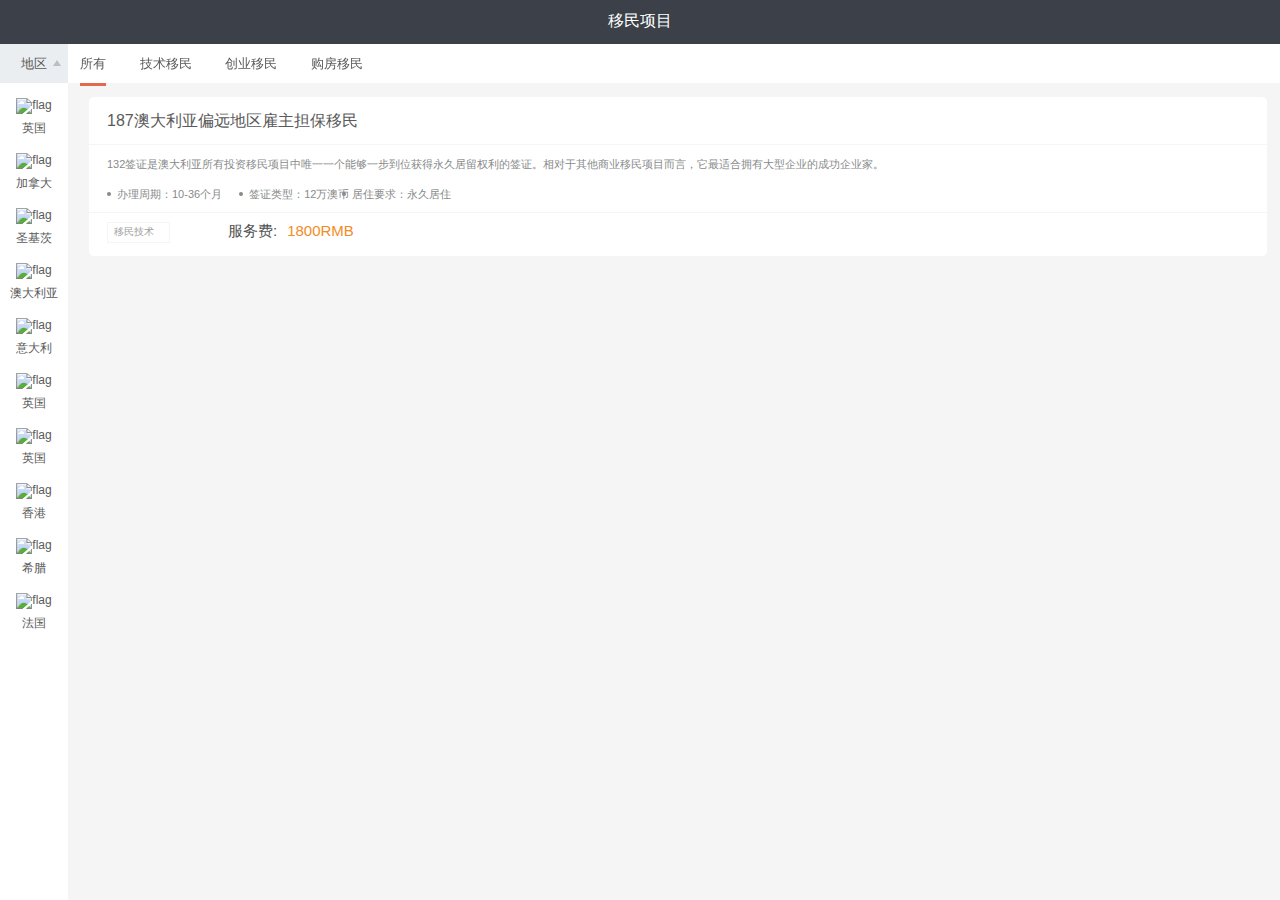
==== index.html @ 5ab8ef14 "index和detail里导航栏和提交按钮悬浮于分别悬浮于屏幕上方和下方" ====
<!DOCTYPE html>
<html>
<head lang="en">
    <meta charset="UTF-8">
    <title></title>
    <meta name="viewport"
    content="width=device-width,initial-scale=1.0,maximum-scale=1,user-scalable=no">
    <meta name="keywords" content="">
    <meta name="description" content="">
    <link rel="stylesheet" href="static/css/index.css">
</head>
<body>
<header>
    <div class="head">
        <div class="head-name">
            <h2>移民项目</h2>
        </div>
    </div>
    <nav class="navigation">
        <div class="head-menu ">
            <div class="region">
                <a href="#"  class="hd-item first-hd-item">地区<i class="arrow"></i></a>
                <div class="show-menu">
                    <ul>
                        <li><a href="#"><img src="" alt="flag"/><p>英国</p></a></li>
                        <li><a href="#"><img src="" alt="flag"/><p>加拿大</p></a></li>
                        <li ><a href="#"><img src="" alt="flag"/><p>圣基茨</p></a></li>
                        <li><a href="#"><img src="" alt="flag"/><p>澳大利亚</p></a></li>
                        <li><a href="#"><img src="" alt="flag"/><p>意大利</p></a></li>
                        <li><a href="#"><img src="" alt="flag"/><p>英国</p></a></li>
                        <li><a href="#"><img src="" alt="flag"/><p>英国</p></a></li>
                        <li><a href="#"><img src="" alt="flag"/><p>香港</p></a></li>
                        <li><a href="#"><img src="" alt="flag"/><p>希腊</p></a></li>
                        <li><a href="#"><img src="" alt="flag"/><p>法国</p></a></li>
                    </ul>
                </div>
            </div>
            <div class="head-menu2">
                <div class="hd-dropdown">
                    <a href="#"   class=" active hd-item ">所有</a>
                </div>
                <div class="hd-dropdown">
                    <a href="#"   class="hd-item">技术移民</a>
                </div>
                <div class="hd-dropdown">
                    <a href="#"   class="hd-item">创业移民</a>
                </div>
                <div class="hd-dropdown">
                    <a href="#"   class="hd-item">购房移民</a>
                </div>
            </div>
        </div>
    </nav>
</header>

<!-- 介绍列表 -->
<div class="introduction-wrap">
    <div class="introduction left1 ">
        <div class="hd">
            <h2><a href=""class="introduction-title">187澳大利亚偏远地区雇主担保移民</a></h2>
        </div>
        <div class="info">
            <p>132签证是澳大利亚所有投资移民项目中唯一一个能够一步到位获得永久居留权利的签证。相对于其他商业移民项目而言，它最适合拥有大型企业的成功企业家。</p>
            <br>
            <ul>
                <li class="current">办理周期：10-36个月</li>
                <li>签证类型：12万澳币</li>
                <li>居住要求：永久居住</li>
            </ul>
        </div>
        <div class="info1">
            <ul>
                <li class="btn1">移民技术</li>
                <li class="price-box">服务费:<em class="coin">1800RMB</em></li>
            </ul>
        </div>
    </div>
</div>
<script  type="text/javascript" src="static/js/jquery.js" ></script>
<script>
  /*show menu*/
  $(function(){
    $(".first-hd-item").click(function(){
      if($(".show-menu").is(":visible")){
        $(".introduction").addClass("left2")
        $(".introduction").removeClass("left1")
        $(".show-menu").slideUp(200);
        $(".arrow").addClass("arrow-rotate");
      }
      else if($(".show-menu").is(":hidden")){
        $(".introduction").addClass("left1")
        $(".introduction").removeClass("left2")
        $(".show-menu").slideDown(200);
        $(".arrow").removeClass("arrow-rotate");
      }
    });
  });
  /*menu 下划线*/
  $(function(){
    var menu = $('.head-menu2');
    var items = menu.find('a');
    var lastCurrent = menu.find('.active');
    items.click(function() {
      var item = $(this);
      lastCurrent.removeClass("active");
      item.addClass('active');
      lastCurrent = item;
      handleLocation();
    });
  });

  /*点击国家、项目刷新页面*/
  function handleLocation() {
    var url='/item-';
    var ct= $('.show-menu').find('.active').attr('href');
    var params = [];
    if(ct!=""){
      params.push('ct' + ct);
    }
    var pt=$('.head-menu2').find('.active').attr('href');
    if(pt!="") {
      params.push('pt' + pt);
    }
    url += params.join('_');
    location.href = url;
  }

  $('.show-menu').bind('click', function(e) {
    e.preventDefault();
    var target = $(e.target).closest('li');
    handleLocation();
  });

  /*添加滚动条的高度*/
  $(function(){
    var h=$(window).height()-83+"px"
   $('.show-menu').css('height',h)
  })

</script>
</body>
</html>
---- static/css/index.css ----
@charset "utf-8";
/*=================================
global
===================================*/
html,body,div,span,h1,h2,h3,a,p,li,ul{margin:0;padding:0;border:0;outline:0;font-size:100%;vertical-align:baseline;background:transparent}
body {font:normal 11px "microsoft yahei","Helvetica Neue",Helvetica,sans-serif;color:#3A3A3A;background-color: #F5F5F5;-webkit-text-size-adjust:none; -webkit-tap-highlight-color:rgba(0, 0, 0, 0); -webkit-font-smoothing:antialiased; -moz-user-select:none; }
a{color:#5A5A5A; text-decoration:none;outline: none;}
ul{list-style:none}
h1, h2 {font-size:100%; font-weight:500 }
h1{font-size:16px;}
h2{font-size:16px ;}
img{vertical-align: middle;}


/*=================================
head
===================================*/
header{position:fixed;width:100%;top:0;z-index:100;}
body{padding-top: 83px}
.head{height:44px;background-color:#3C4149;margin-top: 0;position:relative;}
.head-name{height:44px;line-height: 42px;}
.head .head-name>h2{color:#FFFFFF; text-align: center;}
/*nav*/
nav{margin-top: 0;background-color:#FFFFFF;}
.head-menu{height:39px;font-size: 13px; white-space: nowrap}
.head-menu .region{min-width:68px ;background-color:#EAEEF1;position: relative;margin-left: 0;margin-right:12px;float:left;text-align: center;}
.region .hd-item{margin-left: 0;}
.region .arrow{position: absolute;top:40%;;margin-left: 6px;width:0;height:0;line-height:0;font-size:0;*display:inline;*zoom:1;vertical-align:middle;
    border-top:0 none;
    border-bottom:6px solid #B7C0C8;
    border-left:4px solid transparent;
    border-right:4px solid transparent;
}
.region .arrow-rotate {
    -webkit-transform: rotate(180deg);
    transform: rotate(180deg);
}

.head-menu2{overflow-x:scroll; }
::-webkit-scrollbar{width:0;height:0;}
.head-menu2>.hd-dropdown{margin: 0 30px 0 0;padding:0;display: inline-block;}
.head-menu2>.hd-dropdown>a ,.head-menu .region>a{display: inline-block;height:39px;line-height: 39px;}
.head-menu2>.hd-dropdown>a{border-bottom:3px solid #F5F5F5;}
.head-menu2>.hd-dropdown>a{text-align: center;}
.head-menu .region .show-menu{display:block;position: absolute;top:39px ;background-color: #FFFFFF;width:68px; }
.show-menu{overflow-y: scroll;}
.show-menu li{position: relative;font-size:12px;text-align: center;}
.show-menu li img{padding-top:15px;padding-bottom:6px;height:19px;width:28px; }
.show-menu li p{padding-bottom:7px;height:11px; }
.show-menu ul .active{background-color: #EAEEF1;}
.head-menu2>div>.active{border-bottom-color:#E2694F;}
/*=================================
介绍
===================================*/
.introduction{border:1px solid #F5F5F5;background-color:#FFFFFF;margin-top: 13px;margin-right:12px;border-radius: 6px;padding-top:14px;}
.left1{margin-left: 88px;}
.left2{margin-left: 12px;}
.introduction >.hd{padding-bottom: 12px;border-bottom:1px solid #F5F5F5;;}
.introduction>.hd>h2{padding-left: 18px;color:#3A3A3A;}
.introduction .info{margin-top: 10px;margin-bottom: 9px;border-bottom: 1px solid #F5F5F5;padding:0 0 9px 0;}
.introduction .info p {margin:0 13px 0 18px;color:#888A8A;line-height: 18px;}
.introduction .info ul{margin-left: 28px;color:#888A8A;margin-right: 18px;}
.introduction .info ul li{line-height: 18px;display:inline-block;}
.introduction .info ul li:before{content:''; width:4px; height:4px; position:absolute; margin-left: -10px;margin-top: 7px; background:#888A8A; border-radius:50%;}
.introduction .info ul .current{margin-right:27px;float:left;}
.introduction .info1 {margin-bottom: 13px;overflow-x: hidden; }
.introduction .info1 a{margin:0 0 0 18px;}
.introduction .info1 .btn1{color:#A0A0A0;font-size: 10px;padding: 2px 5px 3px 6px; border:1px solid #F5F5F5; width: 50px;float: left;margin-left:18px;margin-right: 40px; }
.introduction .info1 .price-box {font-size:15px;color:#525252;margin-left:18px;display: inline-block;}
.introduction .info1 .price-box em{font-style: normal; padding-left:10px;color: #f48b25;}
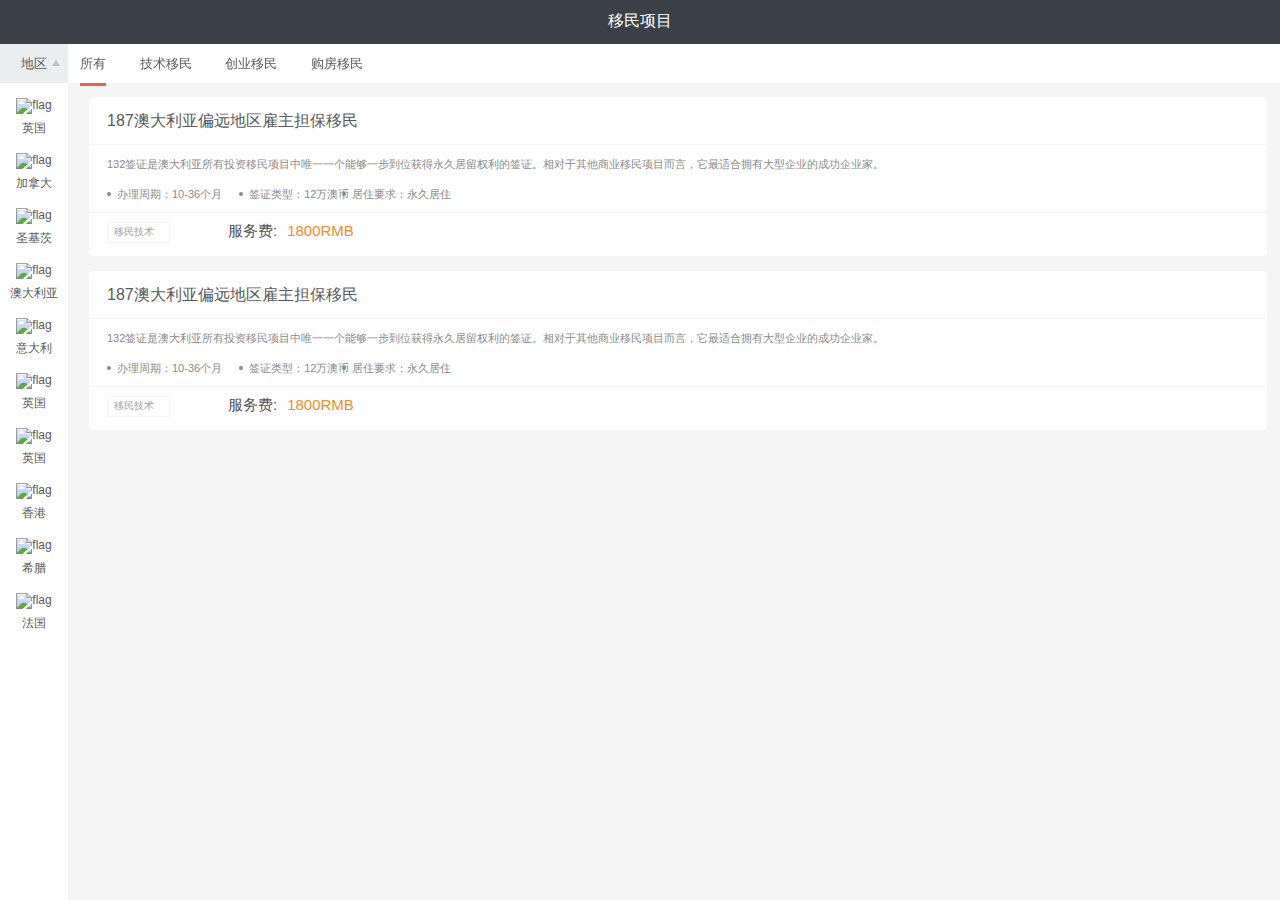
==== commit 1982ef51: "更新" ====
--- a/index.html
+++ b/index.html
@@ -36,7 +36,7 @@
                 </div>
             </div>
             <div class="head-menu2">
-                <div class="hd-dropdown">
+                <div class="hd-dropdown active">
                     <a href="#"   class=" active hd-item ">所有</a>
                 </div>
                 <div class="hd-dropdown">
@@ -52,7 +52,6 @@
         </div>
     </nav>
 </header>
-
 <!-- 介绍列表 -->
 <div class="introduction-wrap">
     <div class="introduction left1 ">
@@ -75,23 +74,49 @@
             </ul>
         </div>
     </div>
+  <div class="introduction left1 ">
+    <div class="hd">
+      <h2><a href=""class="introduction-title">187澳大利亚偏远地区雇主担保移民</a></h2>
+    </div>
+    <div class="info">
+      <p>132签证是澳大利亚所有投资移民项目中唯一一个能够一步到位获得永久居留权利的签证。相对于其他商业移民项目而言，它最适合拥有大型企业的成功企业家。</p>
+      <br>
+      <ul>
+        <li class="current">办理周期：10-36个月</li>
+        <li>签证类型：12万澳币</li>
+        <li>居住要求：永久居住</li>
+      </ul>
+    </div>
+    <div class="info1">
+      <ul>
+        <li class="btn1">移民技术</li>
+        <li class="price-box">服务费:<em class="coin">1800RMB</em></li>
+      </ul>
+    </div>
+  </div>
 </div>
 <script  type="text/javascript" src="static/js/jquery.js" ></script>
 <script>
   /*show menu*/
   $(function(){
-    $(".first-hd-item").click(function(){
+    $(".first-hd-item").click(function(e){
       if($(".show-menu").is(":visible")){
         $(".introduction").addClass("left2")
         $(".introduction").removeClass("left1")
         $(".show-menu").slideUp(200);
         $(".arrow").addClass("arrow-rotate");
       }
-      else if($(".show-menu").is(":hidden")){
+      if($(".show-menu").is(":hidden")){
         $(".introduction").addClass("left1")
         $(".introduction").removeClass("left2")
         $(".show-menu").slideDown(200);
         $(".arrow").removeClass("arrow-rotate");
+      }
+      else{
+        $(".introduction").addClass("left2")
+        $(".introduction").removeClass("left1")
+        $(".show-menu").slideUp(200);
+        $(".arrow").addClass("arrow-rotate");
       }
     });
   });
--- a/static/css/index.css
+++ b/static/css/index.css
@@ -3,7 +3,8 @@
 global
 ===================================*/
 html,body,div,span,h1,h2,h3,a,p,li,ul{margin:0;padding:0;border:0;outline:0;font-size:100%;vertical-align:baseline;background:transparent}
-body {font:normal 11px "microsoft yahei","Helvetica Neue",Helvetica,sans-serif;color:#3A3A3A;background-color: #F5F5F5;-webkit-text-size-adjust:none; -webkit-tap-highlight-color:rgba(0, 0, 0, 0); -webkit-font-smoothing:antialiased; -moz-user-select:none; }
+body{font:normal 11px 'PingFangSC-Regular', 'Microsoft YaHei', Helvetica, Arial, sans-serif;color:#3A3A3A;background-color: #F5F5F5;-webkit-text-size-adjust:none; -webkit-tap-highlight-color:rgba(0, 0, 0, 0); -webkit-font-smoothing:antialiased; -moz-user-select:none; }
+pre{font-family:'PingFangSC-Regular', 'Microsoft YaHei', Helvetica, Arial, sans-serif; }
 a{color:#5A5A5A; text-decoration:none;outline: none;}
 ul{list-style:none}
 h1, h2 {font-size:100%; font-weight:500 }
@@ -16,16 +17,23 @@
 head
 ===================================*/
 header{position:fixed;width:100%;top:0;z-index:100;}
-body{padding-top: 83px}
+body{padding-top: 83px;  -webkit-overflow-scrolling: touch;}
 .head{height:44px;background-color:#3C4149;margin-top: 0;position:relative;}
 .head-name{height:44px;line-height: 42px;}
 .head .head-name>h2{color:#FFFFFF; text-align: center;}
 /*nav*/
 nav{margin-top: 0;background-color:#FFFFFF;}
 .head-menu{height:39px;font-size: 13px; white-space: nowrap}
-.head-menu .region{min-width:68px ;background-color:#EAEEF1;position: relative;margin-left: 0;margin-right:12px;float:left;text-align: center;}
+.head-menu .region{
+    width:68px ;
+    background-color:#EAEEF1;
+    position: relative;
+    margin-left: 0;
+    margin-right:12px;
+    float:left;
+    text-align: center;}
 .region .hd-item{margin-left: 0;}
-.region .arrow{position: absolute;top:40%;;margin-left: 6px;width:0;height:0;line-height:0;font-size:0;*display:inline;*zoom:1;vertical-align:middle;
+.region .arrow{position: absolute;top:40%;;margin-left: 5px;width:0;height:0;line-height:0;font-size:0;*display:block;*zoom:1;vertical-align:middle;
     border-top:0 none;
     border-bottom:6px solid #B7C0C8;
     border-left:4px solid transparent;
@@ -37,16 +45,17 @@
 }
 
 .head-menu2{overflow-x:scroll; }
-::-webkit-scrollbar{width:0;height:0;}
+.head-menu2::-webkit-scrollbar{width:0;height:0;}
 .head-menu2>.hd-dropdown{margin: 0 30px 0 0;padding:0;display: inline-block;}
-.head-menu2>.hd-dropdown>a ,.head-menu .region>a{display: inline-block;height:39px;line-height: 39px;}
+.head-menu2>.hd-dropdown>a ,.head-menu .region>a{display: block;height:39px;line-height: 39px;}
 .head-menu2>.hd-dropdown>a{border-bottom:3px solid #F5F5F5;}
 .head-menu2>.hd-dropdown>a{text-align: center;}
 .head-menu .region .show-menu{display:block;position: absolute;top:39px ;background-color: #FFFFFF;width:68px; }
-.show-menu{overflow-y: scroll;}
+.show-menu{overflow-y: scroll;scrollbar-face-color:red;overflow-x: hidden;text-overflow: ellipsis;}
+/*.show-menu::-webkit-scrollbar{width:0;}*/
 .show-menu li{position: relative;font-size:12px;text-align: center;}
 .show-menu li img{padding-top:15px;padding-bottom:6px;height:19px;width:28px; }
-.show-menu li p{padding-bottom:7px;height:11px; }
+.show-menu li p{padding-bottom:7px;height:11px;white-space: nowrap; }
 .show-menu ul .active{background-color: #EAEEF1;}
 .head-menu2>div>.active{border-bottom-color:#E2694F;}
 /*=================================
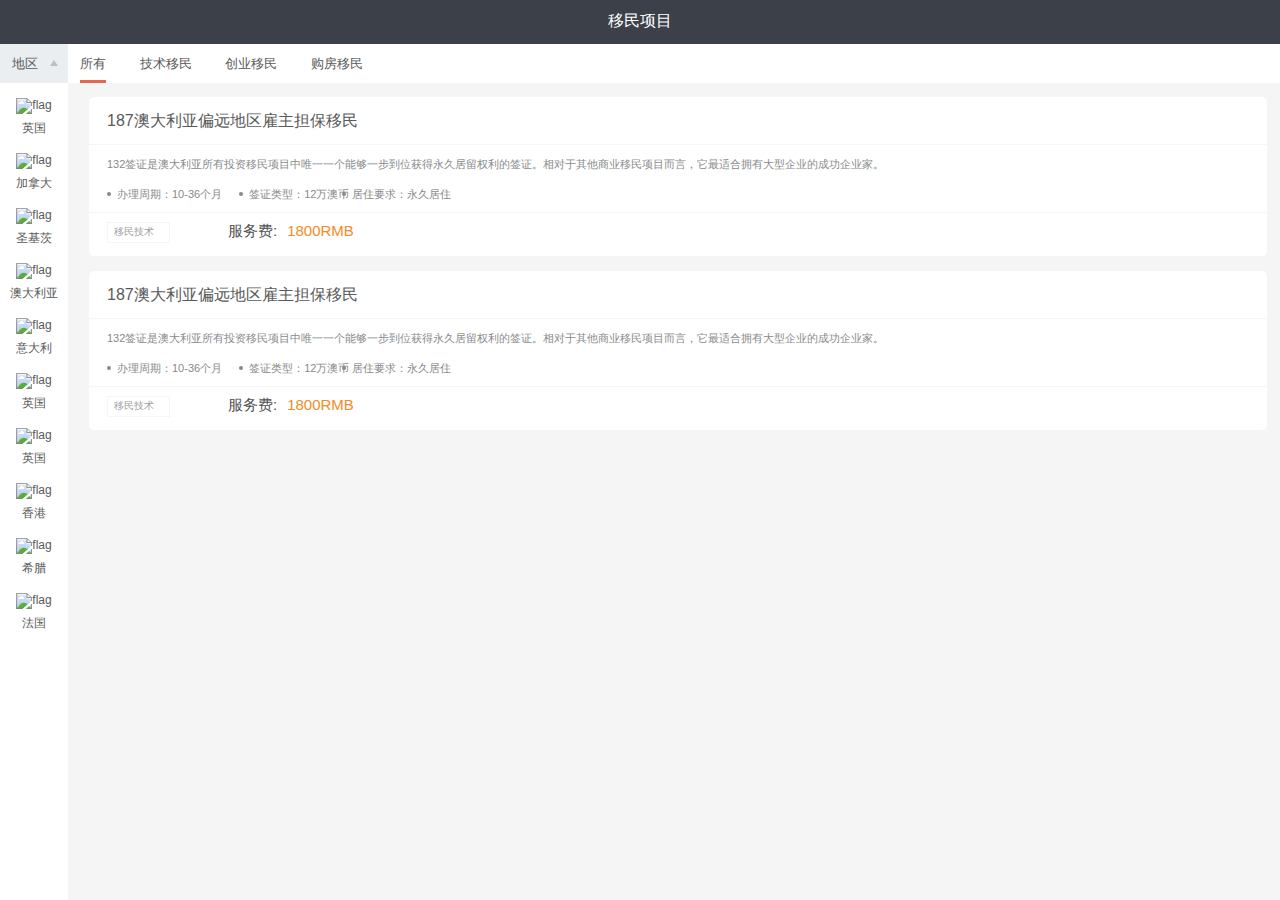
==== commit 3bdf3f5c: "更新index.css" ====
--- a/index.html
+++ b/index.html
@@ -36,8 +36,8 @@
                 </div>
             </div>
             <div class="head-menu2">
-                <div class="hd-dropdown active">
-                    <a href="#"   class=" active hd-item ">所有</a>
+                <div class="hd-dropdown ">
+                    <a href="#"   class="hd-item  active">所有</a>
                 </div>
                 <div class="hd-dropdown">
                     <a href="#"   class="hd-item">技术移民</a>
@@ -160,7 +160,7 @@
   $(function(){
     var h=$(window).height()-83+"px"
    $('.show-menu').css('height',h)
-  })
+  });
 
 </script>
 </body>
--- a/static/css/index.css
+++ b/static/css/index.css
@@ -31,9 +31,10 @@
     margin-left: 0;
     margin-right:12px;
     float:left;
-    text-align: center;}
+    }
 .region .hd-item{margin-left: 0;}
-.region .arrow{position: absolute;top:40%;;margin-left: 5px;width:0;height:0;line-height:0;font-size:0;*display:block;*zoom:1;vertical-align:middle;
+.region .first-hd-item{margin-left:12px;}
+.region .arrow{position: absolute;top:40%;;margin-left: 12px;width:0;height:0;line-height:0;font-size:0;*display:block;*zoom:1;vertical-align:middle;
     border-top:0 none;
     border-bottom:6px solid #B7C0C8;
     border-left:4px solid transparent;
@@ -45,19 +46,19 @@
 }
 
 .head-menu2{overflow-x:scroll; }
-.head-menu2::-webkit-scrollbar{width:0;height:0;}
-.head-menu2>.hd-dropdown{margin: 0 30px 0 0;padding:0;display: inline-block;}
-.head-menu2>.hd-dropdown>a ,.head-menu .region>a{display: block;height:39px;line-height: 39px;}
-.head-menu2>.hd-dropdown>a{border-bottom:3px solid #F5F5F5;}
+.head-menu2>.hd-dropdown{margin: 0 30px 0 0;padding:0;display: inline-block;line-height: 39px;}
+.head-menu2>.hd-dropdown>a {display: block;height:36px;}
+.head-menu .region>a{display: block;height:39px;line-height: 39px;}
+.head-menu2>.hd-dropdown>a{border-bottom:3px solid #FFFFFF;}
 .head-menu2>.hd-dropdown>a{text-align: center;}
-.head-menu .region .show-menu{display:block;position: absolute;top:39px ;background-color: #FFFFFF;width:68px; }
-.show-menu{overflow-y: scroll;scrollbar-face-color:red;overflow-x: hidden;text-overflow: ellipsis;}
+.head-menu .region .show-menu{text-align: center;display:block;position: absolute;top:39px ;background-color: #FFFFFF;width:68px; }
+.show-menu{overflow-y: scroll;overflow-x: hidden;text-overflow: ellipsis;}
 /*.show-menu::-webkit-scrollbar{width:0;}*/
 .show-menu li{position: relative;font-size:12px;text-align: center;}
 .show-menu li img{padding-top:15px;padding-bottom:6px;height:19px;width:28px; }
 .show-menu li p{padding-bottom:7px;height:11px;white-space: nowrap; }
 .show-menu ul .active{background-color: #EAEEF1;}
-.head-menu2>div>.active{border-bottom-color:#E2694F;}
+.head-menu2>div .active{border-bottom-color:#E2694F;}
 /*=================================
 介绍
 ===================================*/
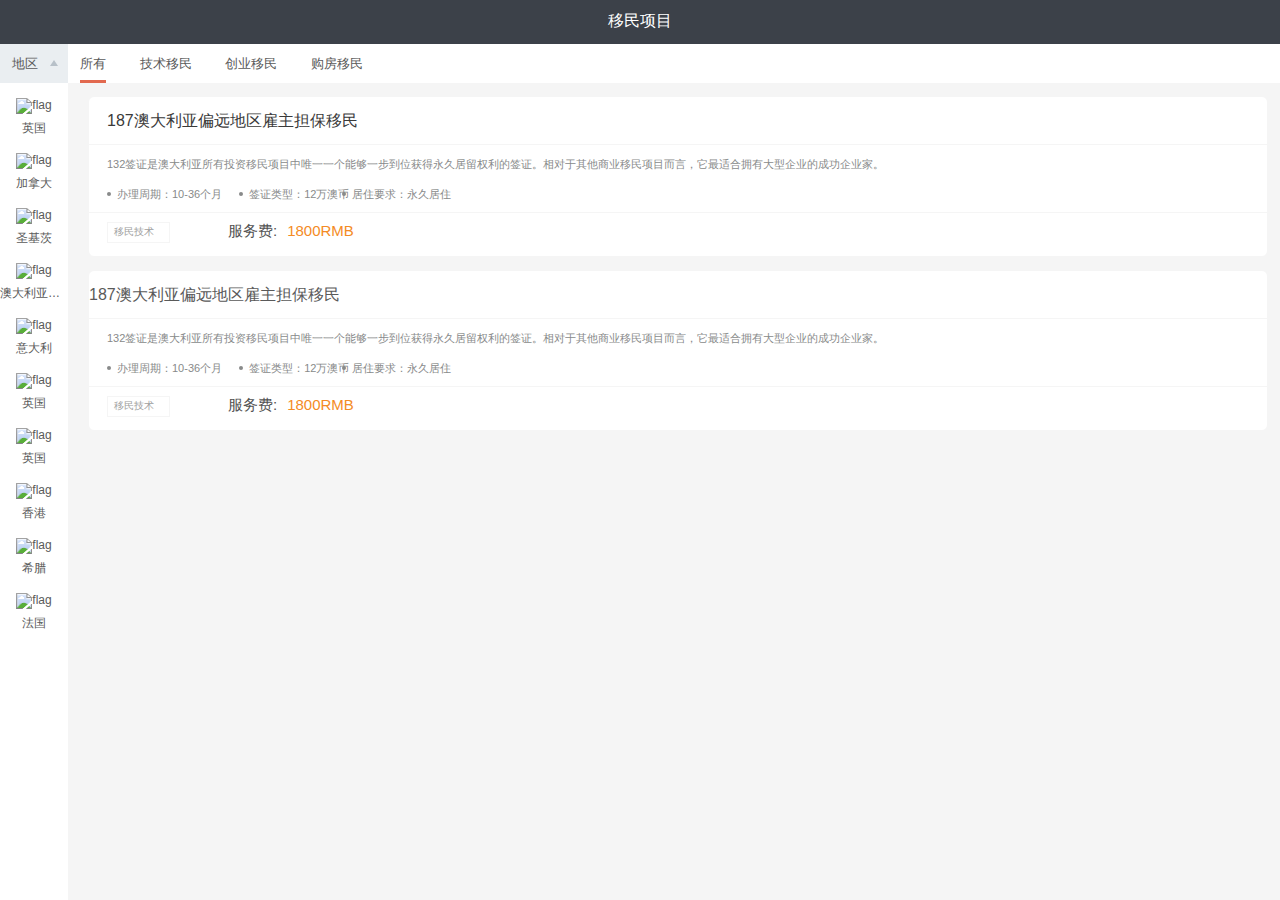
==== commit b3a3090e: "更新index项目列表" ====
--- a/index.html
+++ b/index.html
@@ -25,7 +25,7 @@
                         <li><a href="#"><img src="" alt="flag"/><p>英国</p></a></li>
                         <li><a href="#"><img src="" alt="flag"/><p>加拿大</p></a></li>
                         <li ><a href="#"><img src="" alt="flag"/><p>圣基茨</p></a></li>
-                        <li><a href="#"><img src="" alt="flag"/><p>澳大利亚</p></a></li>
+                        <li><a href="#"><img src="" alt="flag"/><p>澳大利亚加拿大</p></a></li>
                         <li><a href="#"><img src="" alt="flag"/><p>意大利</p></a></li>
                         <li><a href="#"><img src="" alt="flag"/><p>英国</p></a></li>
                         <li><a href="#"><img src="" alt="flag"/><p>英国</p></a></li>
@@ -54,19 +54,18 @@
 </header>
 <!-- 介绍列表 -->
 <div class="introduction-wrap">
+  <a href="" >
     <div class="introduction left1 ">
-        <div class="hd">
-            <h2><a href=""class="introduction-title">187澳大利亚偏远地区雇主担保移民</a></h2>
-        </div>
-        <div class="info">
-            <p>132签证是澳大利亚所有投资移民项目中唯一一个能够一步到位获得永久居留权利的签证。相对于其他商业移民项目而言，它最适合拥有大型企业的成功企业家。</p>
-            <br>
-            <ul>
-                <li class="current">办理周期：10-36个月</li>
-                <li>签证类型：12万澳币</li>
-                <li>居住要求：永久居住</li>
-            </ul>
-        </div>
+      <h2 class="introduction-title">187澳大利亚偏远地区雇主担保移民</h2>
+      <div class="info">
+        <p>132签证是澳大利亚所有投资移民项目中唯一一个能够一步到位获得永久居留权利的签证。相对于其他商业移民项目而言，它最适合拥有大型企业的成功企业家。</p>
+        <br>
+        <ul>
+          <li class="current">办理周期：10-36个月</li>
+          <li>签证类型：12万澳币</li>
+          <li>居住要求：永久居住</li>
+        </ul>
+      </div>
         <div class="info1">
             <ul>
                 <li class="btn1">移民技术</li>
@@ -74,6 +73,7 @@
             </ul>
         </div>
     </div>
+  </a>
   <div class="introduction left1 ">
     <div class="hd">
       <h2><a href=""class="introduction-title">187澳大利亚偏远地区雇主担保移民</a></h2>
--- a/static/css/index.css
+++ b/static/css/index.css
@@ -46,17 +46,17 @@
 }
 
 .head-menu2{overflow-x:scroll; }
+::-webkit-scrollbar{width:0;height:0;}
 .head-menu2>.hd-dropdown{margin: 0 30px 0 0;padding:0;display: inline-block;line-height: 39px;}
 .head-menu2>.hd-dropdown>a {display: block;height:36px;}
 .head-menu .region>a{display: block;height:39px;line-height: 39px;}
 .head-menu2>.hd-dropdown>a{border-bottom:3px solid #FFFFFF;}
 .head-menu2>.hd-dropdown>a{text-align: center;}
 .head-menu .region .show-menu{text-align: center;display:block;position: absolute;top:39px ;background-color: #FFFFFF;width:68px; }
-.show-menu{overflow-y: scroll;overflow-x: hidden;text-overflow: ellipsis;}
-/*.show-menu::-webkit-scrollbar{width:0;}*/
+.show-menu{overflow-y: scroll;}
 .show-menu li{position: relative;font-size:12px;text-align: center;}
 .show-menu li img{padding-top:15px;padding-bottom:6px;height:19px;width:28px; }
-.show-menu li p{padding-bottom:7px;height:11px;white-space: nowrap; }
+.show-menu li p{padding-bottom:7px;height:11px;white-space: nowrap;overflow-x: hidden;text-overflow: ellipsis; }
 .show-menu ul .active{background-color: #EAEEF1;}
 .head-menu2>div .active{border-bottom-color:#E2694F;}
 /*=================================
@@ -65,8 +65,8 @@
 .introduction{border:1px solid #F5F5F5;background-color:#FFFFFF;margin-top: 13px;margin-right:12px;border-radius: 6px;padding-top:14px;}
 .left1{margin-left: 88px;}
 .left2{margin-left: 12px;}
-.introduction >.hd{padding-bottom: 12px;border-bottom:1px solid #F5F5F5;;}
-.introduction>.hd>h2{padding-left: 18px;color:#3A3A3A;}
+.introduction >.hd{padding-bottom: 12px;border-bottom:1px solid #F5F5F5;}
+.introduction>h2{padding-left: 18px;color:#3A3A3A;padding-bottom: 12px;border-bottom:1px solid #F5F5F5;}
 .introduction .info{margin-top: 10px;margin-bottom: 9px;border-bottom: 1px solid #F5F5F5;padding:0 0 9px 0;}
 .introduction .info p {margin:0 13px 0 18px;color:#888A8A;line-height: 18px;}
 .introduction .info ul{margin-left: 28px;color:#888A8A;margin-right: 18px;}
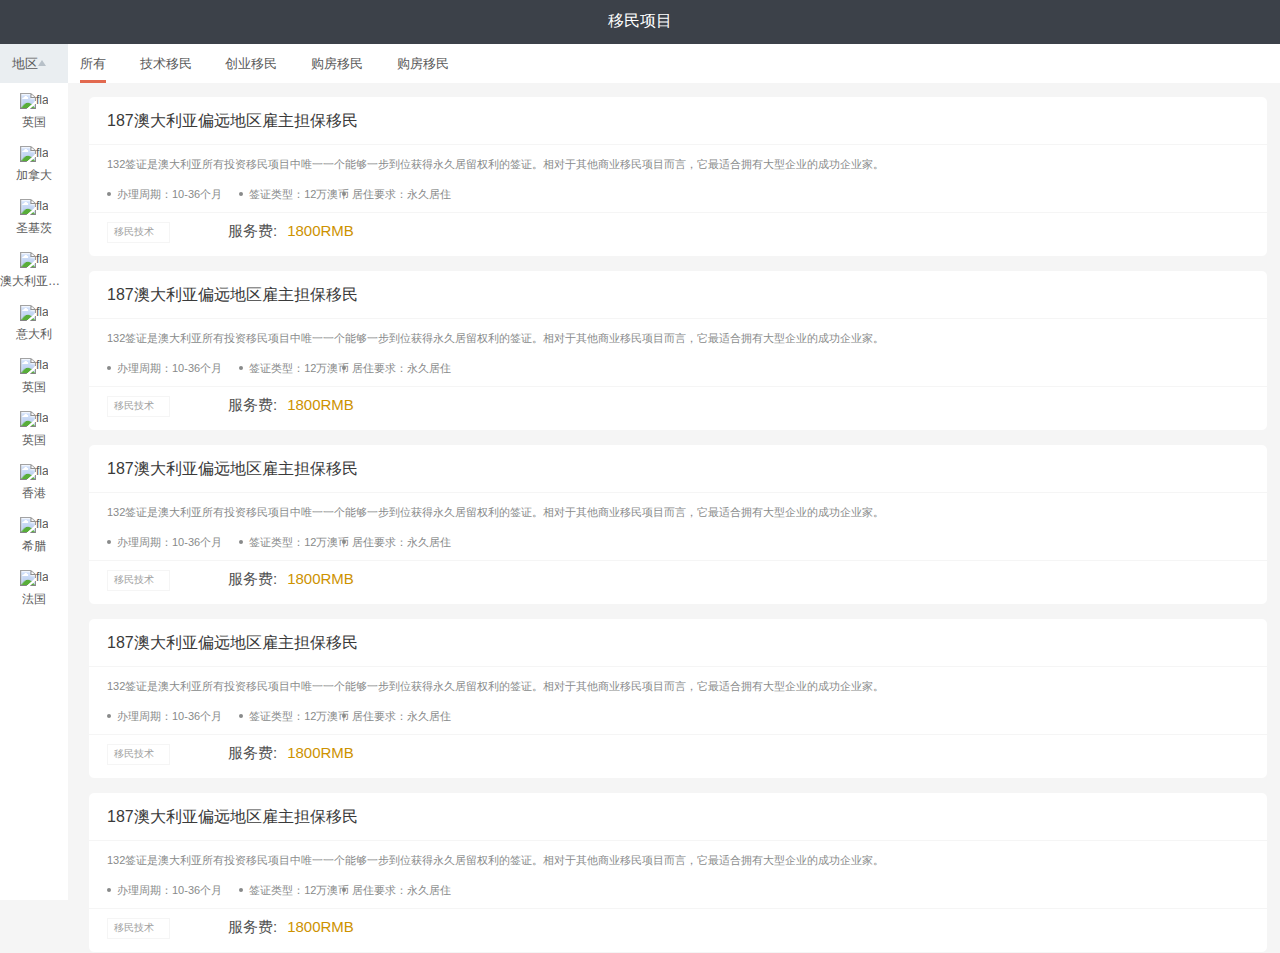
==== commit b10fbfe8: "全部更新" ====
--- a/index.html
+++ b/index.html
@@ -1,167 +1,235 @@
-<!DOCTYPE html>
-<html>
-<head lang="en">
-    <meta charset="UTF-8">
-    <title></title>
-    <meta name="viewport"
-    content="width=device-width,initial-scale=1.0,maximum-scale=1,user-scalable=no">
-    <meta name="keywords" content="">
-    <meta name="description" content="">
-    <link rel="stylesheet" href="static/css/index.css">
-</head>
-<body>
-<header>
-    <div class="head">
-        <div class="head-name">
-            <h2>移民项目</h2>
-        </div>
-    </div>
-    <nav class="navigation">
-        <div class="head-menu ">
-            <div class="region">
-                <a href="#"  class="hd-item first-hd-item">地区<i class="arrow"></i></a>
-                <div class="show-menu">
-                    <ul>
-                        <li><a href="#"><img src="" alt="flag"/><p>英国</p></a></li>
-                        <li><a href="#"><img src="" alt="flag"/><p>加拿大</p></a></li>
-                        <li ><a href="#"><img src="" alt="flag"/><p>圣基茨</p></a></li>
-                        <li><a href="#"><img src="" alt="flag"/><p>澳大利亚加拿大</p></a></li>
-                        <li><a href="#"><img src="" alt="flag"/><p>意大利</p></a></li>
-                        <li><a href="#"><img src="" alt="flag"/><p>英国</p></a></li>
-                        <li><a href="#"><img src="" alt="flag"/><p>英国</p></a></li>
-                        <li><a href="#"><img src="" alt="flag"/><p>香港</p></a></li>
-                        <li><a href="#"><img src="" alt="flag"/><p>希腊</p></a></li>
-                        <li><a href="#"><img src="" alt="flag"/><p>法国</p></a></li>
-                    </ul>
-                </div>
-            </div>
-            <div class="head-menu2">
-                <div class="hd-dropdown ">
-                    <a href="#"   class="hd-item  active">所有</a>
-                </div>
-                <div class="hd-dropdown">
-                    <a href="#"   class="hd-item">技术移民</a>
-                </div>
-                <div class="hd-dropdown">
-                    <a href="#"   class="hd-item">创业移民</a>
-                </div>
-                <div class="hd-dropdown">
-                    <a href="#"   class="hd-item">购房移民</a>
-                </div>
-            </div>
-        </div>
-    </nav>
-</header>
-<!-- 介绍列表 -->
-<div class="introduction-wrap">
-  <a href="" >
-    <div class="introduction left1 ">
-      <h2 class="introduction-title">187澳大利亚偏远地区雇主担保移民</h2>
-      <div class="info">
-        <p>132签证是澳大利亚所有投资移民项目中唯一一个能够一步到位获得永久居留权利的签证。相对于其他商业移民项目而言，它最适合拥有大型企业的成功企业家。</p>
-        <br>
-        <ul>
-          <li class="current">办理周期：10-36个月</li>
-          <li>签证类型：12万澳币</li>
-          <li>居住要求：永久居住</li>
-        </ul>
-      </div>
-        <div class="info1">
-            <ul>
-                <li class="btn1">移民技术</li>
-                <li class="price-box">服务费:<em class="coin">1800RMB</em></li>
-            </ul>
-        </div>
-    </div>
-  </a>
-  <div class="introduction left1 ">
-    <div class="hd">
-      <h2><a href=""class="introduction-title">187澳大利亚偏远地区雇主担保移民</a></h2>
-    </div>
-    <div class="info">
-      <p>132签证是澳大利亚所有投资移民项目中唯一一个能够一步到位获得永久居留权利的签证。相对于其他商业移民项目而言，它最适合拥有大型企业的成功企业家。</p>
-      <br>
-      <ul>
-        <li class="current">办理周期：10-36个月</li>
-        <li>签证类型：12万澳币</li>
-        <li>居住要求：永久居住</li>
-      </ul>
-    </div>
-    <div class="info1">
-      <ul>
-        <li class="btn1">移民技术</li>
-        <li class="price-box">服务费:<em class="coin">1800RMB</em></li>
-      </ul>
-    </div>
-  </div>
-</div>
-<script  type="text/javascript" src="static/js/jquery.js" ></script>
-<script>
-  /*show menu*/
-  $(function(){
-    $(".first-hd-item").click(function(e){
-      if($(".show-menu").is(":visible")){
-        $(".introduction").addClass("left2")
-        $(".introduction").removeClass("left1")
-        $(".show-menu").slideUp(200);
-        $(".arrow").addClass("arrow-rotate");
-      }
-      if($(".show-menu").is(":hidden")){
-        $(".introduction").addClass("left1")
-        $(".introduction").removeClass("left2")
-        $(".show-menu").slideDown(200);
-        $(".arrow").removeClass("arrow-rotate");
-      }
-      else{
-        $(".introduction").addClass("left2")
-        $(".introduction").removeClass("left1")
-        $(".show-menu").slideUp(200);
-        $(".arrow").addClass("arrow-rotate");
-      }
-    });
-  });
-  /*menu 下划线*/
-  $(function(){
-    var menu = $('.head-menu2');
-    var items = menu.find('a');
-    var lastCurrent = menu.find('.active');
-    items.click(function() {
-      var item = $(this);
-      lastCurrent.removeClass("active");
-      item.addClass('active');
-      lastCurrent = item;
-      handleLocation();
-    });
-  });
-
-  /*点击国家、项目刷新页面*/
-  function handleLocation() {
-    var url='/item-';
-    var ct= $('.show-menu').find('.active').attr('href');
-    var params = [];
-    if(ct!=""){
-      params.push('ct' + ct);
-    }
-    var pt=$('.head-menu2').find('.active').attr('href');
-    if(pt!="") {
-      params.push('pt' + pt);
-    }
-    url += params.join('_');
-    location.href = url;
-  }
-
-  $('.show-menu').bind('click', function(e) {
-    e.preventDefault();
-    var target = $(e.target).closest('li');
-    handleLocation();
-  });
-
-  /*添加滚动条的高度*/
-  $(function(){
-    var h=$(window).height()-83+"px"
-   $('.show-menu').css('height',h)
-  });
-
-</script>
-</body>
+<!DOCTYPE html>
+<html>
+<head lang="en">
+    <meta charset="UTF-8">
+    <title></title>
+    <meta name="viewport"
+    content="width=device-width,initial-scale=1.0,maximum-scale=1,user-scalable=no">
+    <meta name="keywords" content="">
+    <meta name="description" content="">
+    <link rel="stylesheet" href="static/css/index.css">
+</head>
+<body>
+<header>
+    <div class="head">
+        <div class="head-name">
+            <h2>移民项目</h2>
+        </div>
+    </div>
+    <nav class="navigation">
+        <div class="head-menu ">
+            <div class="region">
+                <a href="javascript:void(0)"  class="hd-item first-hd-item">地区<i class="arrow"></i></a>
+                <div class="show-menu">
+                    <ul>
+                        <li><a href="javascript:void(0)"><img src="" alt="flag"/><p>英国</p></a></li>
+                        <li><a href="#"><img src="" alt="flag"/><p>加拿大</p></a></li>
+                        <li ><a href="#"><img src="" alt="flag"/><p>圣基茨</p></a></li>
+                        <li><a href="#"><img src="" alt="flag"/><p>澳大利亚加拿大</p></a></li>
+                        <li><a href="#"><img src="" alt="flag"/><p>意大利</p></a></li>
+                        <li><a href="#"><img src="" alt="flag"/><p>英国</p></a></li>
+                        <li><a href="#"><img src="" alt="flag"/><p>英国</p></a></li>
+                        <li><a href="#"><img src="" alt="flag"/><p>香港</p></a></li>
+                        <li><a href="#"><img src="" alt="flag"/><p>希腊</p></a></li>
+                        <li><a href="#"><img src="" alt="flag"/><p>法国</p></a></li>
+                    </ul>
+                </div>
+            </div>
+            <div class="head-menu2">
+                <div class="hd-dropdown ">
+                    <a href="javascript:void(0)"   class="hd-item  active">所有</a>
+                </div>
+                <div class="hd-dropdown">
+                    <a href="javascript:void(0)"   class="hd-item">技术移民</a>
+                </div>
+                <div class="hd-dropdown">
+                    <a href="javascript:void(0)"   class="hd-item">创业移民</a>
+                </div>
+                <div class="hd-dropdown">
+                    <a href="javascript:void(0)"   class="hd-item">购房移民</a>
+                </div>
+								<div class="hd-dropdown">
+                    <a href="javascript:void(0)"   class="hd-item">购房移民</a>
+                </div>
+            </div>
+        </div>
+    </nav>
+</header>
+<!-- 介绍列表 -->
+<div class="introduction-wrap">
+  <a href="./detail.html" >
+    <div class="introduction left1 ">
+      <h2 class="introduction-title">187澳大利亚偏远地区雇主担保移民</h2>
+      <div class="info">
+        <p>132签证是澳大利亚所有投资移民项目中唯一一个能够一步到位获得永久居留权利的签证。相对于其他商业移民项目而言，它最适合拥有大型企业的成功企业家。</p>
+        <br>
+        <ul>
+          <li class="current">办理周期：10-36个月</li>
+          <li>签证类型：12万澳币</li>
+          <li>居住要求：永久居住</li>
+        </ul>
+      </div>
+        <div class="info1">
+            <ul>
+                <li class="btn1">移民技术</li>
+                <li class="price-box">服务费:<em class="coin">1800RMB</em></li>
+            </ul>
+        </div>
+    </div>
+  </a>
+	<a href="" >
+    <div class="introduction left1 ">
+      <h2 class="introduction-title">187澳大利亚偏远地区雇主担保移民</h2>
+      <div class="info">
+        <p>132签证是澳大利亚所有投资移民项目中唯一一个能够一步到位获得永久居留权利的签证。相对于其他商业移民项目而言，它最适合拥有大型企业的成功企业家。</p>
+        <br>
+        <ul>
+          <li class="current">办理周期：10-36个月</li>
+          <li>签证类型：12万澳币</li>
+          <li>居住要求：永久居住</li>
+        </ul>
+      </div>
+        <div class="info1">
+            <ul>
+                <li class="btn1">移民技术</li>
+                <li class="price-box">服务费:<em class="coin">1800RMB</em></li>
+            </ul>
+        </div>
+    </div>
+  </a>
+	<a href="" >
+    <div class="introduction left1 ">
+      <h2 class="introduction-title">187澳大利亚偏远地区雇主担保移民</h2>
+      <div class="info">
+        <p>132签证是澳大利亚所有投资移民项目中唯一一个能够一步到位获得永久居留权利的签证。相对于其他商业移民项目而言，它最适合拥有大型企业的成功企业家。</p>
+        <br>
+        <ul>
+          <li class="current">办理周期：10-36个月</li>
+          <li>签证类型：12万澳币</li>
+          <li>居住要求：永久居住</li>
+        </ul>
+      </div>
+        <div class="info1">
+            <ul>
+                <li class="btn1">移民技术</li>
+                <li class="price-box">服务费:<em class="coin">1800RMB</em></li>
+            </ul>
+        </div>
+    </div>
+  </a>
+	<a href="" >
+    <div class="introduction left1 ">
+      <h2 class="introduction-title">187澳大利亚偏远地区雇主担保移民</h2>
+      <div class="info">
+        <p>132签证是澳大利亚所有投资移民项目中唯一一个能够一步到位获得永久居留权利的签证。相对于其他商业移民项目而言，它最适合拥有大型企业的成功企业家。</p>
+        <br>
+        <ul>
+          <li class="current">办理周期：10-36个月</li>
+          <li>签证类型：12万澳币</li>
+          <li>居住要求：永久居住</li>
+        </ul>
+      </div>
+        <div class="info1">
+            <ul>
+                <li class="btn1">移民技术</li>
+                <li class="price-box">服务费:<em class="coin">1800RMB</em></li>
+            </ul>
+        </div>
+    </div>
+  </a>
+	<a href="" >
+    <div class="introduction left1 ">
+      <h2 class="introduction-title">187澳大利亚偏远地区雇主担保移民</h2>
+      <div class="info">
+        <p>132签证是澳大利亚所有投资移民项目中唯一一个能够一步到位获得永久居留权利的签证。相对于其他商业移民项目而言，它最适合拥有大型企业的成功企业家。</p>
+        <br>
+        <ul>
+          <li class="current">办理周期：10-36个月</li>
+          <li>签证类型：12万澳币</li>
+          <li>居住要求：永久居住</li>
+        </ul>
+      </div>
+        <div class="info1">
+            <ul>
+                <li class="btn1">移民技术</li>
+                <li class="price-box">服务费:<em class="coin">1800RMB</em></li>
+            </ul>
+        </div>
+    </div>
+  </a>
+</div>
+<script  type="text/javascript" src="static/js/jquery.js" ></script>
+<script>
+  /*show menu*/
+  $(function(){
+    $(".first-hd-item").click(function(e){
+      if($(".show-menu").is(":visible")){
+        $(".introduction").addClass("left2")
+        $(".introduction").removeClass("left1")
+        $(".show-menu").slideUp(200);
+        $(".arrow").addClass("arrow-rotate");
+      }
+      if($(".show-menu").is(":hidden")){
+        $(".introduction").addClass("left1")
+        $(".introduction").removeClass("left2")
+        $(".show-menu").slideDown(200);
+        $(".arrow").removeClass("arrow-rotate");
+      }
+      else{
+        $(".introduction").addClass("left2")
+        $(".introduction").removeClass("left1")
+        $(".show-menu").slideUp(200);
+        $(".arrow").addClass("arrow-rotate");
+      }
+    });
+  });
+  /*menu 下划线*/
+  $(function(){
+    var menu = $('.head-menu2');
+    var items = menu.find('a');
+    var lastCurrent = menu.find('.active');
+    items.click(function() {
+      var item = $(this);
+      lastCurrent.removeClass("active");
+      item.addClass('active');
+      lastCurrent = item;
+      handleLocation();
+    });
+  });
+
+  /*点击国家、项目刷新页面*/
+  // function handleLocation() {
+  //   var url='/item-';
+  //   var ct= $('.show-menu').find('.active').attr('href');
+  //   var params = [];
+  //   if(ct!=""){
+  //     params.push('ct' + ct);
+  //   }
+  //   var pt=$('.head-menu2').find('.active').attr('href');
+  //   if(pt!="") {
+  //     params.push('pt' + pt);
+  //   }
+  //   url += params.join('_');
+  //   location.href = url;
+  // }
+
+  // $('.show-menu').bind('click', function(e) {
+  //   e.preventDefault();
+  //   var target = $(e.target).closest('li');
+  //   handleLocation();
+  // });
+
+  /*添加滚动条的高度*/
+  $(function(){
+    var h=$(window).height()-83+"px"
+   $('.show-menu').css('height',h)
+  });
+
+  /*点击下拉列表去掉箭头*/
+  $(function(){
+    $(".show-menu>ul>li").remove(".arrow");
+  })
+
+</script>
+</body>
 </html>--- a/static/css/index.css
+++ b/static/css/index.css
@@ -11,8 +11,6 @@
 h1{font-size:16px;}
 h2{font-size:16px ;}
 img{vertical-align: middle;}
-
-
 /*=================================
 head
 ===================================*/
@@ -34,7 +32,7 @@
     }
 .region .hd-item{margin-left: 0;}
 .region .first-hd-item{margin-left:12px;}
-.region .arrow{position: absolute;top:40%;;margin-left: 12px;width:0;height:0;line-height:0;font-size:0;*display:block;*zoom:1;vertical-align:middle;
+.region .arrow{position: absolute;top:40%;width:0;height:0;line-height:0;font-size:0;*display:block;*zoom:1;white-space:nowrap;overflow: hidden;
     border-top:0 none;
     border-bottom:6px solid #B7C0C8;
     border-left:4px solid transparent;
@@ -44,19 +42,20 @@
     -webkit-transform: rotate(180deg);
     transform: rotate(180deg);
 }
-
 .head-menu2{overflow-x:scroll; }
 ::-webkit-scrollbar{width:0;height:0;}
 .head-menu2>.hd-dropdown{margin: 0 30px 0 0;padding:0;display: inline-block;line-height: 39px;}
 .head-menu2>.hd-dropdown>a {display: block;height:36px;}
 .head-menu .region>a{display: block;height:39px;line-height: 39px;}
+.head-menu .region span { display: inline-block;  width: 40px;  overflow: hidden;  text-overflow: ellipsis;}
 .head-menu2>.hd-dropdown>a{border-bottom:3px solid #FFFFFF;}
 .head-menu2>.hd-dropdown>a{text-align: center;}
 .head-menu .region .show-menu{text-align: center;display:block;position: absolute;top:39px ;background-color: #FFFFFF;width:68px; }
 .show-menu{overflow-y: scroll;}
 .show-menu li{position: relative;font-size:12px;text-align: center;}
-.show-menu li img{padding-top:15px;padding-bottom:6px;height:19px;width:28px; }
-.show-menu li p{padding-bottom:7px;height:11px;white-space: nowrap;overflow-x: hidden;text-overflow: ellipsis; }
+.show-menu li a { display: block; padding-top: 10px; }
+.show-menu li img{display:block; width:28px; margin: 0 auto; }
+.show-menu li p{height: 27px; white-space: nowrap;  overflow-x: hidden; text-overflow: ellipsis; line-height: 27px;}
 .show-menu ul .active{background-color: #EAEEF1;}
 .head-menu2>div .active{border-bottom-color:#E2694F;}
 /*=================================
@@ -77,4 +76,4 @@
 .introduction .info1 a{margin:0 0 0 18px;}
 .introduction .info1 .btn1{color:#A0A0A0;font-size: 10px;padding: 2px 5px 3px 6px; border:1px solid #F5F5F5; width: 50px;float: left;margin-left:18px;margin-right: 40px; }
 .introduction .info1 .price-box {font-size:15px;color:#525252;margin-left:18px;display: inline-block;}
-.introduction .info1 .price-box em{font-style: normal; padding-left:10px;color: #f48b25;}
+.introduction .info1 .price-box em{font-style: normal; padding-left:10px;color: #CD9200;}
